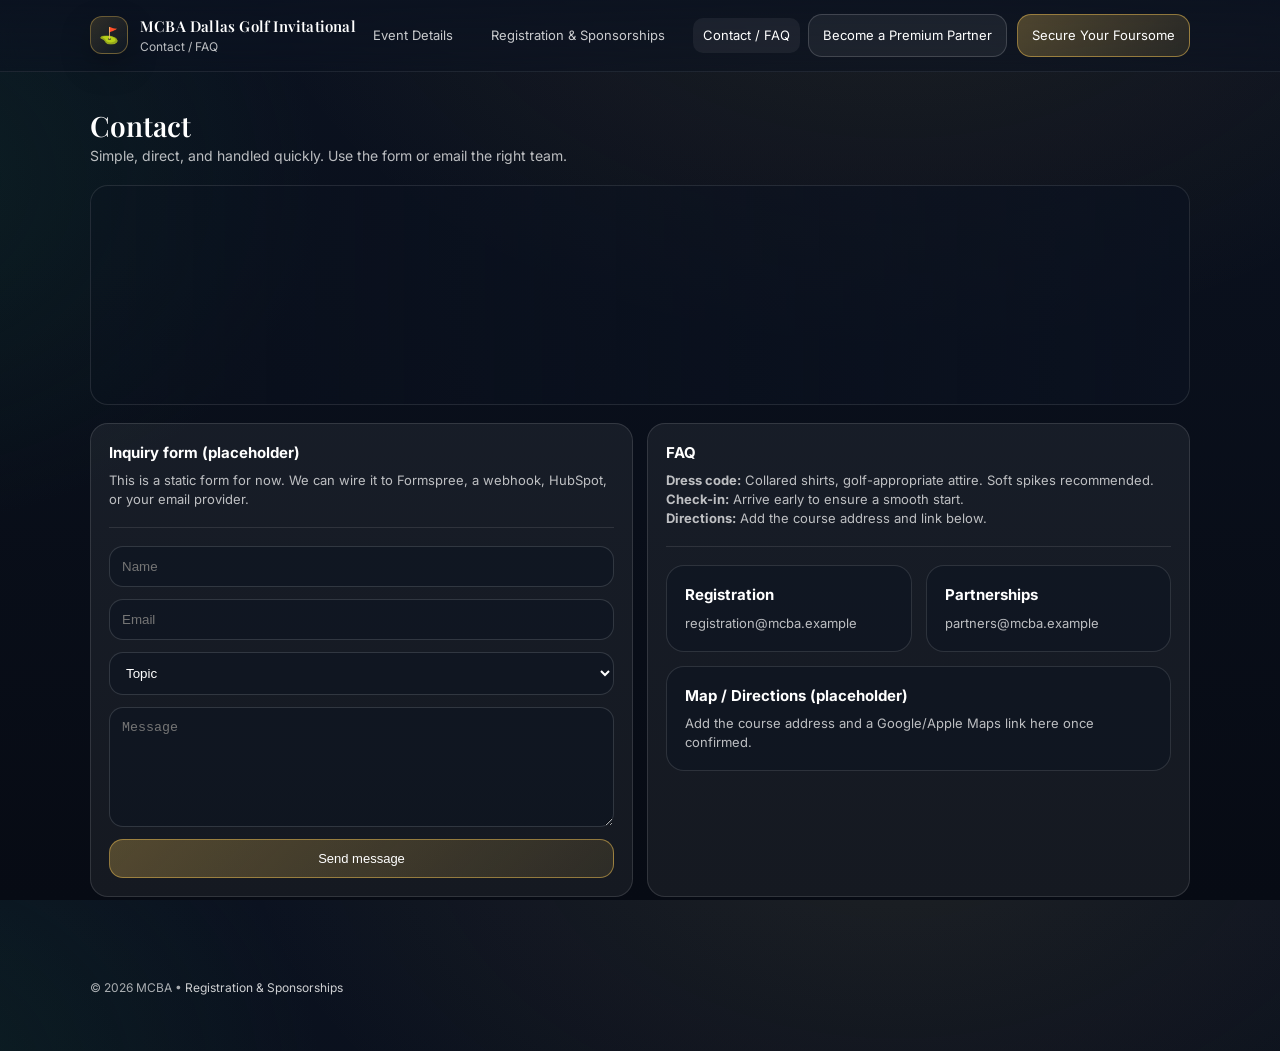
==== contact.html @ 1acb31b7 "Add more golf photography throughout pages" ====
<!doctype html>
<html lang="en">
<head>
  <meta charset="utf-8" />
  <meta name="viewport" content="width=device-width, initial-scale=1" />
  <title>Contact / FAQ — MCBA Dallas Golf Invitational</title>
  <meta name="description" content="Contact MCBA about registration, sponsorships, dress code, and event logistics." />
  <link rel="preconnect" href="https://fonts.googleapis.com">
  <link rel="preconnect" href="https://fonts.gstatic.com" crossorigin>
  <link href="https://fonts.googleapis.com/css2?family=Inter:wght@300;400;500;600&family=Playfair+Display:wght@500;600&display=swap" rel="stylesheet">
  <link rel="stylesheet" href="styles.css" />
</head>
<body>
  <header class="nav">
    <div class="container nav-inner">
      <a class="brand" href="index.html" aria-label="MCBA Dallas Golf Invitational Home">
        <div class="brand-mark" aria-hidden="true">⛳</div>
        <div>
          <h1>MCBA Dallas Golf Invitational</h1>
          <p>Contact / FAQ</p>
        </div>
      </a>

      <nav class="nav-links" aria-label="Primary">
        <a href="details.html">Event Details</a>
        <a href="pro-shop.html">Registration & Sponsorships</a>
        <a href="contact.html" style="color:#fff; background: rgba(255,255,255,0.06)">Contact / FAQ</a>
      </nav>

      <div class="nav-cta">
        <button class="btn btn-ghost hamburger" data-menu aria-label="Open menu">Menu</button>
        <a class="btn" href="pro-shop.html#sponsor">Become a Premium Partner</a>
        <a class="btn btn-primary" href="pro-shop.html#register">Secure Your Foursome</a>
      </div>
    </div>

    <div class="container" data-panel data-open="false" style="display:none; padding-bottom: 14px;">
      <div class="card">
        <div style="display:flex; gap:10px; flex-wrap:wrap">
          <a class="btn" href="index.html">Home</a>
          <a class="btn" href="details.html">Event Details</a>
          <a class="btn" href="pro-shop.html#register">Register</a>
          <a class="btn" href="pro-shop.html#sponsor">Sponsorships</a>
        </div>
      </div>
    </div>
  </header>

  <main>
    <section class="section" style="padding-top: 34px;">
      <div class="container">
        <style>
          .photo-banner{
            border-radius: 18px;
            min-height: 220px;
            margin: 12px 0 18px;
            background: linear-gradient(90deg, rgba(11,18,32,0.25), rgba(11,18,32,0.78)), url("assets/hat-of-golfer.jpg") center/cover no-repeat;
            border: 1px solid rgba(255,255,255,0.10);
          }
          @media (max-width: 760px){
            .photo-banner{ min-height: 180px; }
          }
        </style>
        <div class="section-title">
          <div>
            <h3>Contact</h3>
            <p>Simple, direct, and handled quickly. Use the form or email the right team.</p>
          </div>
        </div>

        <div class="photo-banner" role="img" aria-label="Golf hat on a course"></div>

        <div class="grid-2">
          <div class="card">
            <h4>Inquiry form (placeholder)</h4>
            <p class="small">This is a static form for now. We can wire it to Formspree, a webhook, HubSpot, or your email provider.</p>
            <hr class="sep" />
            <form class="form" onsubmit="event.preventDefault(); alert('Form submission is a placeholder. Tell me where you want inquiries delivered.');">
              <input class="input" type="text" name="name" placeholder="Name" required />
              <input class="input" type="email" name="email" placeholder="Email" required />
              <select class="input" name="topic" required>
                <option value="" disabled selected>Topic</option>
                <option>Registration</option>
                <option>Sponsorship</option>
                <option>Course / Logistics</option>
                <option>Press / Media</option>
              </select>
              <textarea class="input" name="message" placeholder="Message" required></textarea>
              <button class="btn btn-primary" type="submit">Send message</button>
            </form>
          </div>

          <div class="card">
            <h4>FAQ</h4>
            <p><strong>Dress code:</strong> Collared shirts, golf-appropriate attire. Soft spikes recommended.</p>
            <p><strong>Check-in:</strong> Arrive early to ensure a smooth start.</p>
            <p><strong>Directions:</strong> Add the course address and link below.</p>
            <hr class="sep" />
            <div class="grid-2">
              <div class="card" style="background: rgba(11,18,32,0.45)">
                <h4 style="margin-top:0">Registration</h4>
                <p class="small"><a href="mailto:registration@mcba.example">registration@mcba.example</a></p>
              </div>
              <div class="card" style="background: rgba(11,18,32,0.45)">
                <h4 style="margin-top:0">Partnerships</h4>
                <p class="small"><a href="mailto:partners@mcba.example">partners@mcba.example</a></p>
              </div>
            </div>

            <div class="card" style="margin-top: 14px; background: rgba(11,18,32,0.45)">
              <h4 style="margin-top:0">Map / Directions (placeholder)</h4>
              <p class="small">Add the course address and a Google/Apple Maps link here once confirmed.</p>
            </div>
          </div>
        </div>

      </div>
    </section>
  </main>

  <footer class="footer">
    <div class="container">
      <div class="small">© <span id="year"></span> MCBA • <a href="pro-shop.html">Registration & Sponsorships</a></div>
    </div>
  </footer>

  <script src="script.js"></script>
  <script>document.getElementById('year').textContent = new Date().getFullYear();</script>
</body>
</html>
---- styles.css ----
/* MCBA Dallas Golf Invitational — sleek, Dallas-chic */
:root{
  --green:#0E3B2E;          /* Fairway Green */
  --navy:#0B1220;           /* Texas Evening Navy */
  --white:#ffffff;
  --ink:#0f172a;
  --muted:#6b7280;
  --gold:#C7A24B;           /* metallic gold accent */
  --silver:#C7CDD6;
  --card: rgba(255,255,255,0.06);
  --border: rgba(255,255,255,0.14);
  --shadow: 0 18px 50px rgba(0,0,0,0.35);
  --radius: 18px;
}

*{box-sizing:border-box}
html,body{height:100%}
body{
  margin:0;
  font-family: Inter, system-ui, -apple-system, Segoe UI, Roboto, Arial, sans-serif;
  background: radial-gradient(1200px 800px at 70% -10%, rgba(199,162,75,0.10), transparent 55%),
              radial-gradient(900px 700px at -10% 20%, rgba(14,59,46,0.35), transparent 50%),
              linear-gradient(180deg, var(--navy) 0%, #070B14 100%);
  color: var(--white);
  line-height:1.45;
  -webkit-font-smoothing: antialiased;
  text-rendering: optimizeLegibility;
}

a{color:inherit; text-decoration:none}

.container{
  width:min(1100px, calc(100% - 48px));
  margin:0 auto;
}

/* Top nav */
.nav{
  position: sticky;
  top:0;
  z-index:50;
  backdrop-filter: blur(10px);
  background: linear-gradient(180deg, rgba(11,18,32,0.85), rgba(11,18,32,0.55));
  border-bottom:1px solid rgba(255,255,255,0.08);
}

.nav-inner{
  display:flex;
  align-items:center;
  justify-content:space-between;
  padding:14px 0;
}

.brand{
  display:flex;
  align-items:center;
  gap:12px;
  min-width: 240px;
}

.brand-mark{
  width:38px; height:38px;
  border-radius: 12px;
  border:1px solid rgba(199,162,75,0.45);
  background: linear-gradient(135deg, rgba(199,162,75,0.20), rgba(255,255,255,0.02));
  display:grid; place-items:center;
  box-shadow: 0 12px 30px rgba(0,0,0,0.25);
}

.brand h1{
  margin:0;
  font-family: "Playfair Display", ui-serif, Georgia, serif;
  letter-spacing: 0.2px;
  font-size: 15px;
  font-weight: 600;
}
.brand p{margin:0; font-size:12px; color: rgba(255,255,255,0.72)}

.nav-links{
  display:flex;
  align-items:center;
  gap:18px;
}
.nav-links a{
  font-size:13px;
  color: rgba(255,255,255,0.78);
  padding:8px 10px;
  border-radius: 10px;
}
.nav-links a:hover{ color: #fff; background: rgba(255,255,255,0.06) }

.nav-cta{ display:flex; gap:10px; align-items:center }

.btn{
  display:inline-flex;
  align-items:center;
  justify-content:center;
  gap:10px;
  padding:11px 14px;
  border-radius: 14px;
  font-size:13px;
  border:1px solid rgba(255,255,255,0.16);
  background: rgba(255,255,255,0.06);
  color:#fff;
  transition: transform 160ms ease, background 160ms ease, border-color 160ms ease;
  white-space: nowrap;
}
.btn:hover{ transform: translateY(-1px); background: rgba(255,255,255,0.09); border-color: rgba(255,255,255,0.24) }
.btn:active{ transform: translateY(0px) }

.btn-primary{
  border-color: rgba(199,162,75,0.65);
  background: linear-gradient(135deg, rgba(199,162,75,0.35), rgba(199,162,75,0.14));
}
.btn-primary:hover{ background: linear-gradient(135deg, rgba(199,162,75,0.45), rgba(199,162,75,0.18)) }

.btn-ghost{
  background: transparent;
  border-color: rgba(255,255,255,0.18);
}

/* Mobile nav */
.hamburger{ display:none; }

/* Hero */
.hero{
  position: relative;
  padding: 70px 0 44px;
}

.hero-slab{
  border-radius: 26px;
  overflow:hidden;
  border:1px solid rgba(255,255,255,0.12);
  box-shadow: var(--shadow);
  background:
    linear-gradient(90deg, rgba(11,18,32,0.92) 0%, rgba(11,18,32,0.65) 56%, rgba(11,18,32,0.25) 100%),
    url("assets/hero.jpg");
  background-size: cover;
  background-position: center;
}

.hero-inner{
  padding: 56px 44px;
  display:grid;
  grid-template-columns: 1.2fr 0.8fr;
  gap: 28px;
}

.kicker{
  display:inline-flex;
  align-items:center;
  gap:10px;
  padding:8px 12px;
  border-radius:999px;
  background: rgba(255,255,255,0.08);
  border: 1px solid rgba(255,255,255,0.14);
  color: rgba(255,255,255,0.86);
  font-size: 12px;
}
.kicker .dot{ width:8px; height:8px; background: var(--gold); border-radius: 99px; box-shadow: 0 0 0 4px rgba(199,162,75,0.12) }

.hero h2{
  margin: 14px 0 10px;
  font-family: "Playfair Display", ui-serif, Georgia, serif;
  font-weight: 600;
  font-size: clamp(34px, 4vw, 48px);
  letter-spacing: 0.2px;
  line-height: 1.05;
}

.hero p{
  margin: 0 0 18px;
  color: rgba(255,255,255,0.78);
  font-size: 15px;
  max-width: 58ch;
}

.hero-actions{
  display:flex;
  gap: 12px;
  flex-wrap: wrap;
  margin-top: 16px;
}

.hero-card{
  align-self: start;
  border-radius: 18px;
  background: rgba(255,255,255,0.07);
  border: 1px solid rgba(255,255,255,0.14);
  padding: 18px;
}

.hero-card h3{
  margin:0 0 8px;
  font-size: 13px;
  letter-spacing: 0.14em;
  text-transform: uppercase;
  color: rgba(255,255,255,0.78);
}

.meta-grid{ display:grid; grid-template-columns: 1fr 1fr; gap: 12px; }
.meta{
  padding: 12px;
  border-radius: 14px;
  background: rgba(11,18,32,0.55);
  border: 1px solid rgba(255,255,255,0.10);
}
.meta .label{ font-size: 11px; color: rgba(255,255,255,0.65); letter-spacing: 0.12em; text-transform: uppercase }
.meta .value{ margin-top: 6px; font-size: 14px; color: #fff }

/* Sections */
.section{ padding: 42px 0; }
.section-title{
  display:flex; align-items:flex-end; justify-content:space-between; gap: 24px;
  margin-bottom: 18px;
}
.section-title h3{
  margin:0;
  font-family: "Playfair Display", ui-serif, Georgia, serif;
  font-weight: 600;
  font-size: 28px;
}
.section-title p{ margin:0; color: rgba(255,255,255,0.72); max-width: 70ch; font-size: 14px; }

.grid-3{ display:grid; grid-template-columns: repeat(3, 1fr); gap: 14px; }
.grid-2{ display:grid; grid-template-columns: repeat(2, 1fr); gap: 14px; }

.card{
  border-radius: var(--radius);
  padding: 18px;
  background: rgba(255,255,255,0.06);
  border: 1px solid rgba(255,255,255,0.12);
}
.card h4{ margin:0 0 8px; font-size: 15px; }
.card p{ margin:0; color: rgba(255,255,255,0.72); font-size: 13px; }

.badge{
  display:inline-flex; align-items:center; gap:8px;
  font-size: 11px;
  padding: 6px 10px;
  border-radius: 999px;
  border: 1px solid rgba(199,162,75,0.45);
  background: rgba(199,162,75,0.10);
  color: rgba(255,255,255,0.86);
  letter-spacing: 0.05em;
}

.sponsor-grid{
  display:grid;
  grid-template-columns: repeat(6, 1fr);
  gap: 10px;
  margin-top: 14px;
}

.sponsor-stack{ display:block; }

.sponsor-tier-label{
  font-size: 11px;
  letter-spacing: 0.14em;
  text-transform: uppercase;
  color: rgba(255,255,255,0.70);
  margin-bottom: 10px;
}

.sponsor-tile{
  border-radius: 14px;
  background: rgba(255,255,255,0.05);
  border: 1px solid rgba(255,255,255,0.10);
  height: 66px;
  display:grid;
  place-items:center;
}

.sponsor-tile img{
  max-width: 86%;
  max-height: 70%;
  object-fit: contain;
  filter: brightness(1.05) contrast(1.05);
}

.sponsor-tile-title{
  height: 110px;
  background: rgba(199,162,75,0.12);
  border-color: rgba(199,162,75,0.35);
}

.sponsor-tile-title img{ max-height: 76%; }

.sponsor-grid-secondary{
  margin-top: 0;
  grid-template-columns: repeat(5, 1fr);
}

@media (max-width: 980px){
  .sponsor-grid-secondary{ grid-template-columns: repeat(3, 1fr); }
}

@media (max-width: 760px){
  .sponsor-grid-secondary{ grid-template-columns: repeat(2, 1fr); }
}

.footer{
  padding: 40px 0 54px;
  color: rgba(255,255,255,0.65);
  font-size: 12px;
}
.footer a{ color: rgba(255,255,255,0.8) }

/* Forms */
.form{
  display:grid; gap: 12px;
}
.input{
  width:100%;
  padding: 12px 12px;
  border-radius: 14px;
  border: 1px solid rgba(255,255,255,0.14);
  background: rgba(11,18,32,0.45);
  color: #fff;
  outline: none;
}
textarea.input{ min-height: 120px; resize: vertical; }

.small{ font-size: 12px; color: rgba(255,255,255,0.65) }

hr.sep{
  border:0;
  height:1px;
  background: rgba(255,255,255,0.10);
  margin: 18px 0;
}

/* Responsive */
@media (max-width: 980px){
  .hero-inner{ grid-template-columns: 1fr; }
  .sponsor-grid{ grid-template-columns: repeat(3, 1fr); }
  .grid-3{ grid-template-columns: 1fr; }
  .grid-2{ grid-template-columns: 1fr; }
}

@media (max-width: 760px){
  .nav-links{ display:none; }
  .hamburger{ display:inline-flex; }
  .brand{ min-width: unset; }
  .hero-inner{ padding: 34px 18px; }
  .hero{ padding-top: 36px; }
  .section{ padding: 34px 0; }
  .sponsor-grid{ grid-template-columns: repeat(2, 1fr); }
}
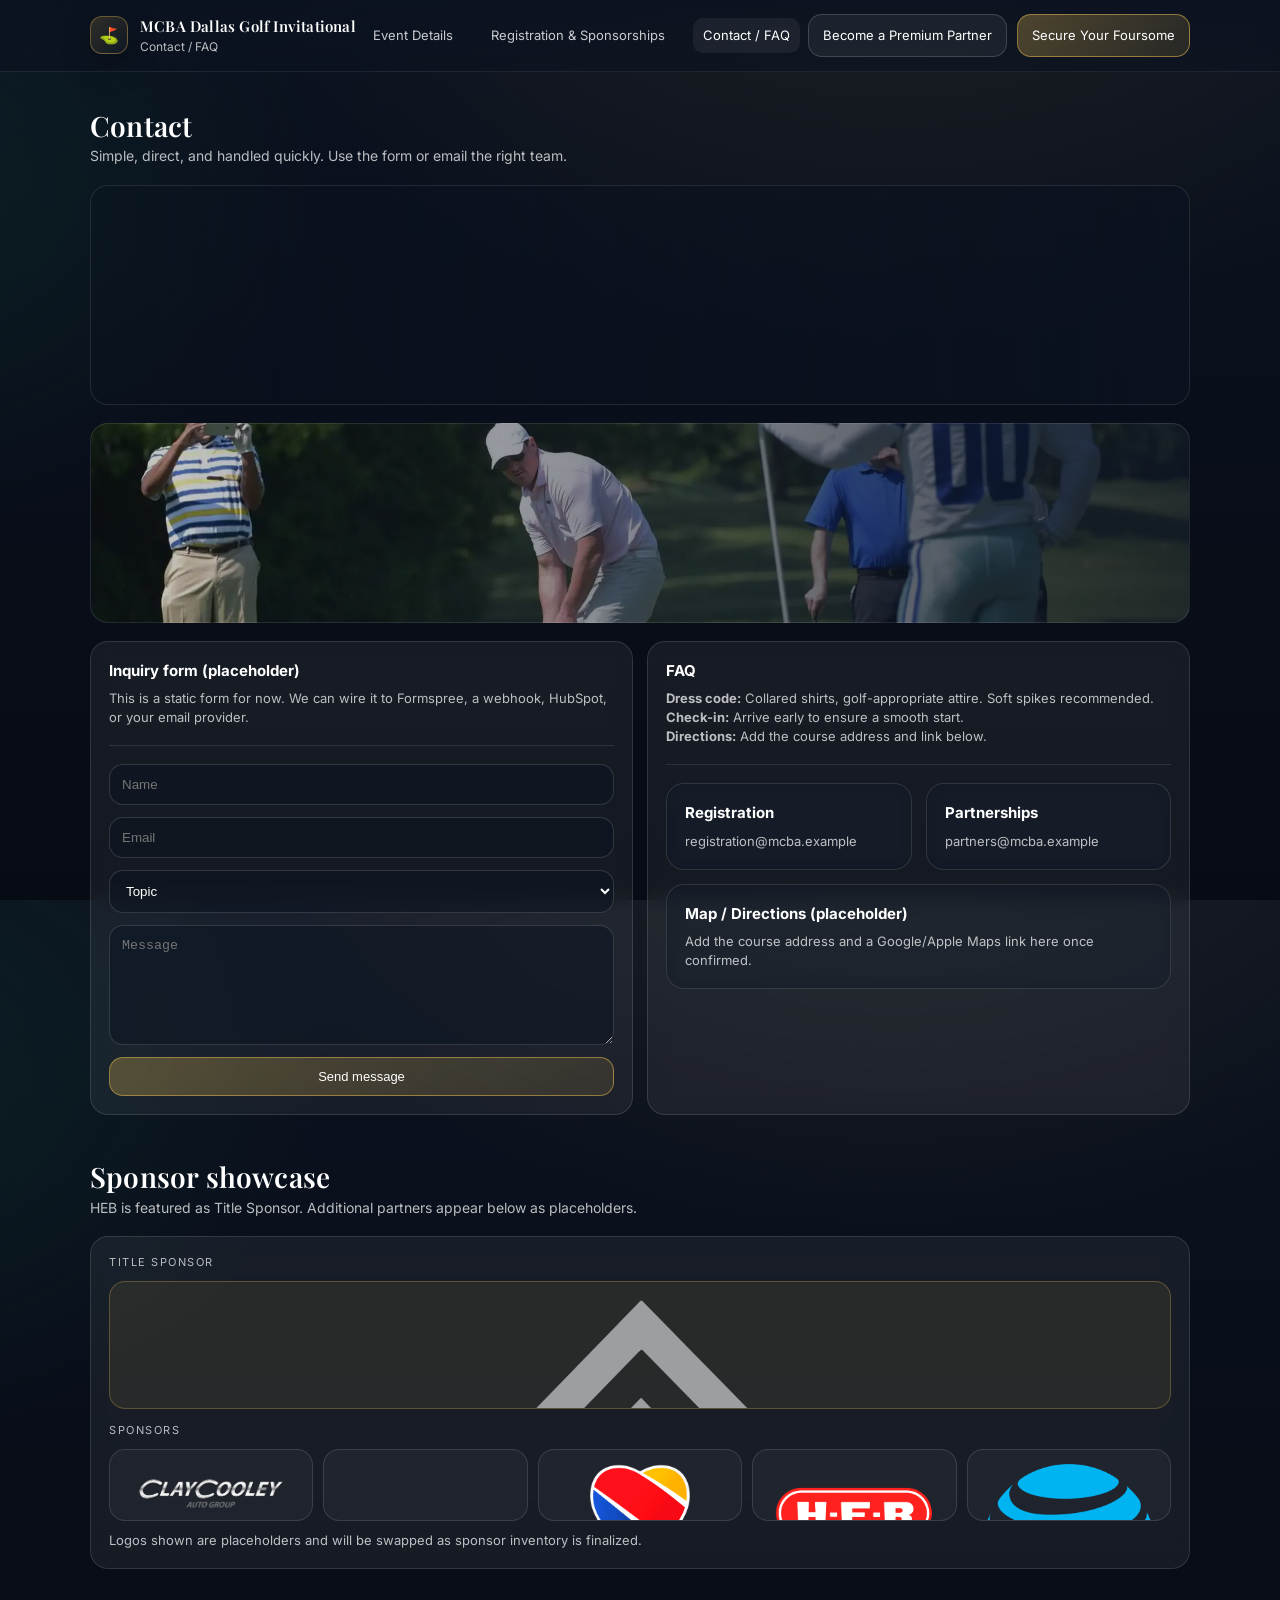
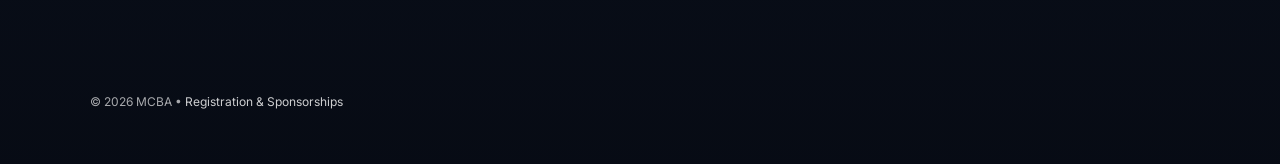
==== commit f03ff752: "Premium polish: logo scaling + sponsor showcase on all pages + more photos" ====
--- a/contact.html
+++ b/contact.html
@@ -57,6 +57,10 @@
             background: linear-gradient(90deg, rgba(11,18,32,0.25), rgba(11,18,32,0.78)), url("assets/hat-of-golfer.jpg") center/cover no-repeat;
             border: 1px solid rgba(255,255,255,0.10);
           }
+          .photo-banner.secondary{
+            min-height: 200px;
+            background: linear-gradient(90deg, rgba(11,18,32,0.20), rgba(11,18,32,0.82)), url("assets/cowboys-golf-club.webp") center/cover no-repeat;
+          }
           @media (max-width: 760px){
             .photo-banner{ min-height: 180px; }
           }
@@ -69,6 +73,8 @@
         </div>
 
         <div class="photo-banner" role="img" aria-label="Golf hat on a course"></div>
+
+        <div class="photo-banner secondary" role="img" aria-label="Cowboys Golf Club course view"></div>
 
         <div class="grid-2">
           <div class="card">
@@ -114,6 +120,38 @@
           </div>
         </div>
 
+        <section class="section">
+          <div class="section-title">
+            <div>
+              <h3>Sponsor showcase</h3>
+              <p>HEB is featured as Title Sponsor. Additional partners appear below as placeholders.</p>
+            </div>
+          </div>
+
+          <div class="card">
+            <div class="sponsor-stack" aria-label="Sponsor showcase">
+              <div class="sponsor-tier">
+                <div class="sponsor-tier-label">Title Sponsor</div>
+                <div class="sponsor-tile sponsor-tile-title">
+                  <img src="assets/logos/heb.png" alt="HEB (Title Sponsor)" loading="lazy" />
+                </div>
+              </div>
+
+              <div class="sponsor-tier" style="margin-top:14px">
+                <div class="sponsor-tier-label">Sponsors</div>
+                <div class="sponsor-grid sponsor-grid-secondary">
+                  <div class="sponsor-tile"><img src="assets/logos/southwest.png" alt="Southwest Airlines (Sponsor placeholder)" loading="lazy" /></div>
+                  <div class="sponsor-tile"><img src="assets/logos/att.png" alt="AT&amp;T (Sponsor placeholder)" loading="lazy" /></div>
+                  <div class="sponsor-tile"><img src="assets/logos/ryan.png" alt="Ryan (Sponsor placeholder)" loading="lazy" /></div>
+                  <div class="sponsor-tile"><img src="assets/logos/ainc.png" alt="AINC (Sponsor placeholder)" loading="lazy" /></div>
+                  <div class="sponsor-tile"><img src="assets/logos/other.webp" alt="Sponsor placeholder" loading="lazy" /></div>
+                </div>
+              </div>
+            </div>
+            <p class="small" style="margin-top:10px">Logos shown are placeholders and will be swapped as sponsor inventory is finalized.</p>
+          </div>
+        </section>
+
       </div>
     </section>
   </main>
--- a/styles.css
+++ b/styles.css
@@ -264,28 +264,29 @@
 }
 
 .sponsor-tile{
-  border-radius: 14px;
-  background: rgba(255,255,255,0.05);
-  border: 1px solid rgba(255,255,255,0.10);
-  height: 66px;
+  border-radius: 16px;
+  background: rgba(255,255,255,0.04);
+  border: 1px solid rgba(255,255,255,0.12);
+  height: 72px;
   display:grid;
   place-items:center;
+  padding: 14px;
+  overflow:hidden;
 }
 
 .sponsor-tile img{
-  max-width: 86%;
-  max-height: 70%;
+  width: 100%;
+  height: 100%;
   object-fit: contain;
-  filter: brightness(1.05) contrast(1.05);
+  filter: brightness(1.06) contrast(1.04);
 }
 
 .sponsor-tile-title{
-  height: 110px;
-  background: rgba(199,162,75,0.12);
+  height: 128px;
+  background: rgba(199,162,75,0.10);
   border-color: rgba(199,162,75,0.35);
-}
-
-.sponsor-tile-title img{ max-height: 76%; }
+  padding: 18px;
+}
 
 .sponsor-grid-secondary{
   margin-top: 0;
@@ -299,6 +300,10 @@
 @media (max-width: 760px){
   .sponsor-grid-secondary{ grid-template-columns: repeat(2, 1fr); }
 }
+
+/* Premium polish */
+.section-title h3{ letter-spacing: 0.2px; }
+.card{ backdrop-filter: blur(10px); }
 
 .footer{
   padding: 40px 0 54px;
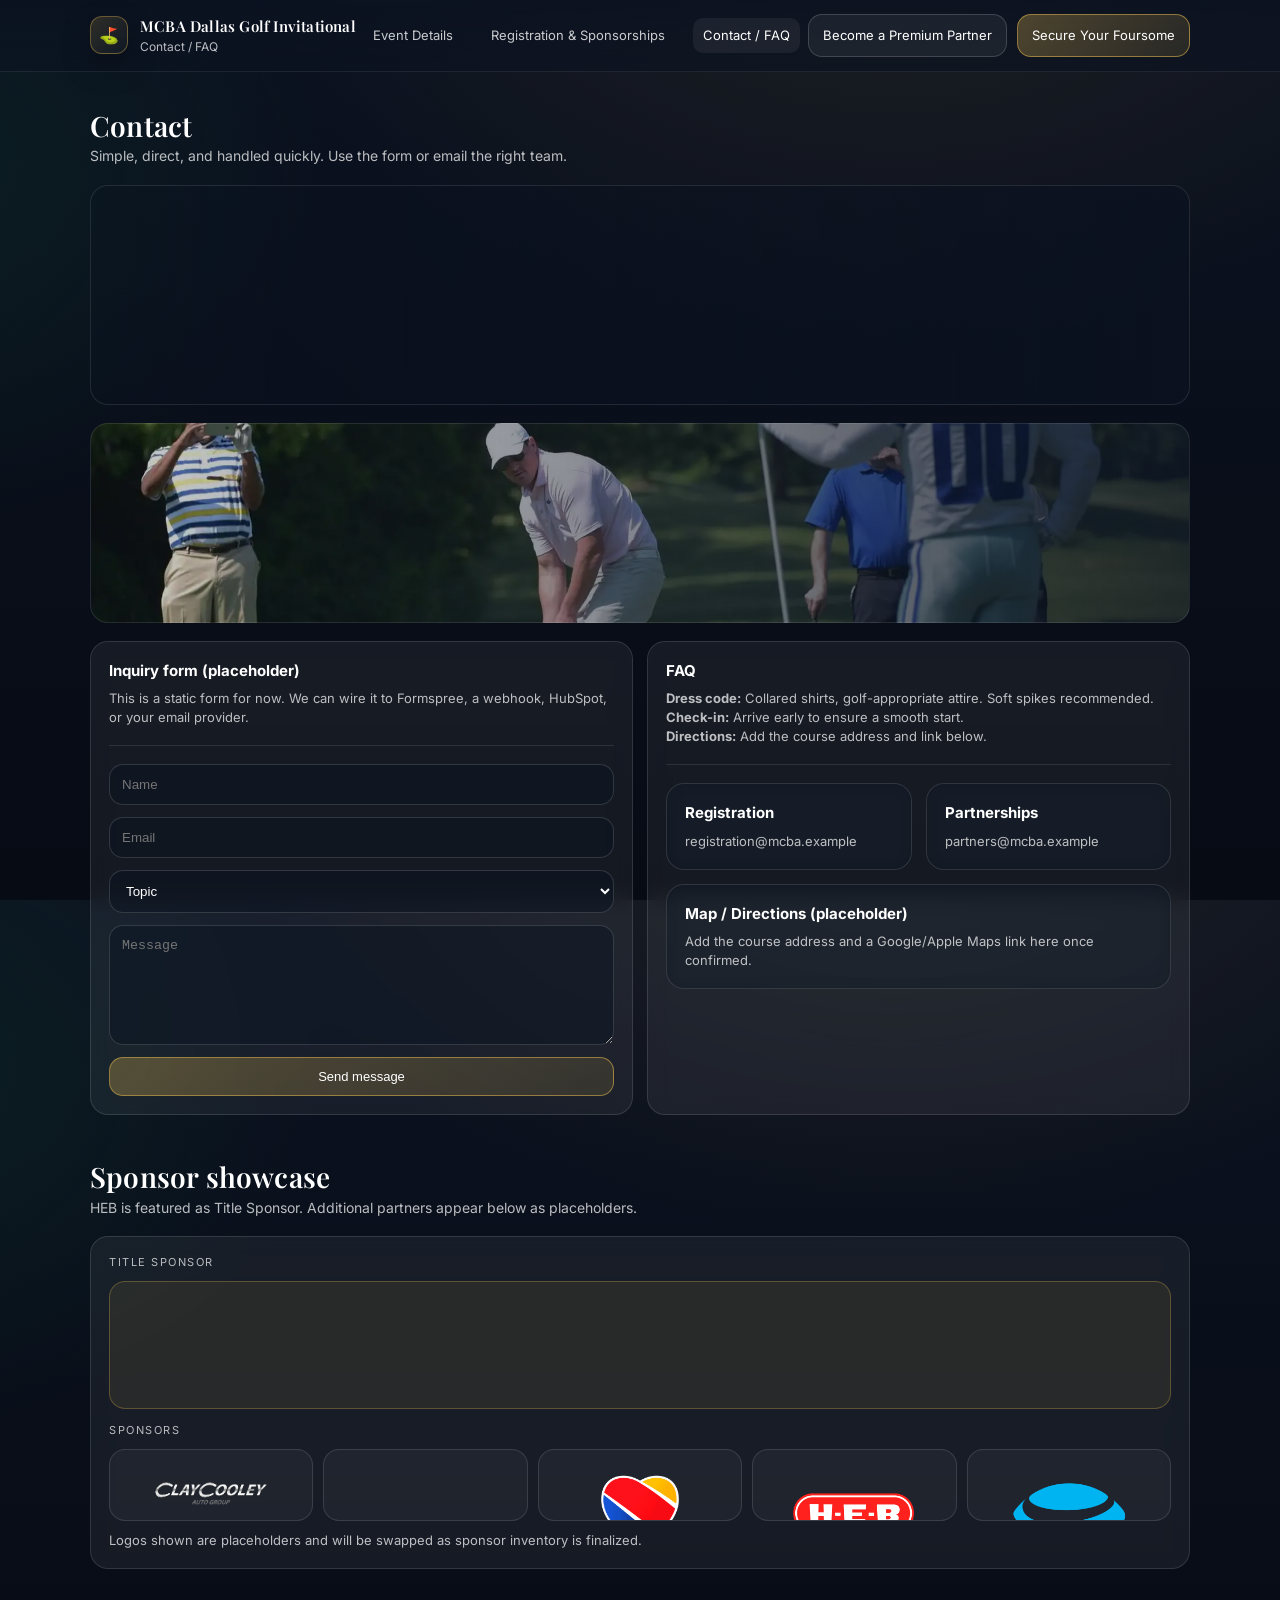
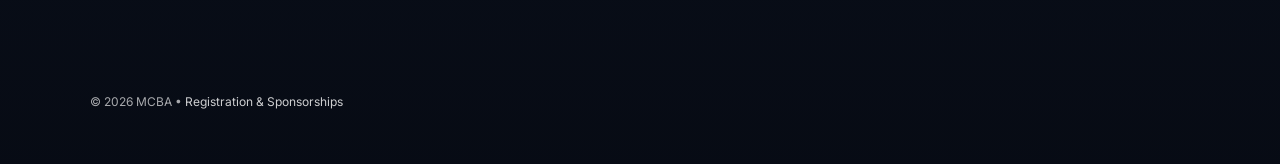
==== commit 1871e348: "Assign sponsors: HEB title, Ashford beverage cart, Clay Cooley hole" ====
--- a/contact.html
+++ b/contact.html
@@ -143,8 +143,8 @@
                   <div class="sponsor-tile"><img src="assets/logos/southwest.png" alt="Southwest Airlines (Sponsor placeholder)" loading="lazy" /></div>
                   <div class="sponsor-tile"><img src="assets/logos/att.png" alt="AT&amp;T (Sponsor placeholder)" loading="lazy" /></div>
                   <div class="sponsor-tile"><img src="assets/logos/ryan.png" alt="Ryan (Sponsor placeholder)" loading="lazy" /></div>
-                  <div class="sponsor-tile"><img src="assets/logos/ainc.png" alt="AINC (Sponsor placeholder)" loading="lazy" /></div>
-                  <div class="sponsor-tile"><img src="assets/logos/other.webp" alt="Sponsor placeholder" loading="lazy" /></div>
+                  <div class="sponsor-tile"><img src="assets/logos/ainc.png" alt="Ashford Inc. (Sponsor placeholder)" loading="lazy" /></div>
+                  <div class="sponsor-tile"><img src="assets/logos/other.webp" alt="Clay Cooley (Sponsor placeholder)" loading="lazy" /></div>
                 </div>
               </div>
             </div>
--- a/styles.css
+++ b/styles.css
@@ -274,10 +274,13 @@
   overflow:hidden;
 }
 
+/* Make logos smaller inside their tiles so the full mark is visible. */
 .sponsor-tile img{
   width: 100%;
   height: 100%;
   object-fit: contain;
+  transform: scale(0.78);
+  transform-origin: center;
   filter: brightness(1.06) contrast(1.04);
 }
 
@@ -286,6 +289,10 @@
   background: rgba(199,162,75,0.10);
   border-color: rgba(199,162,75,0.35);
   padding: 18px;
+}
+
+.sponsor-tile-title img{
+  transform: scale(0.70);
 }
 
 .sponsor-grid-secondary{
